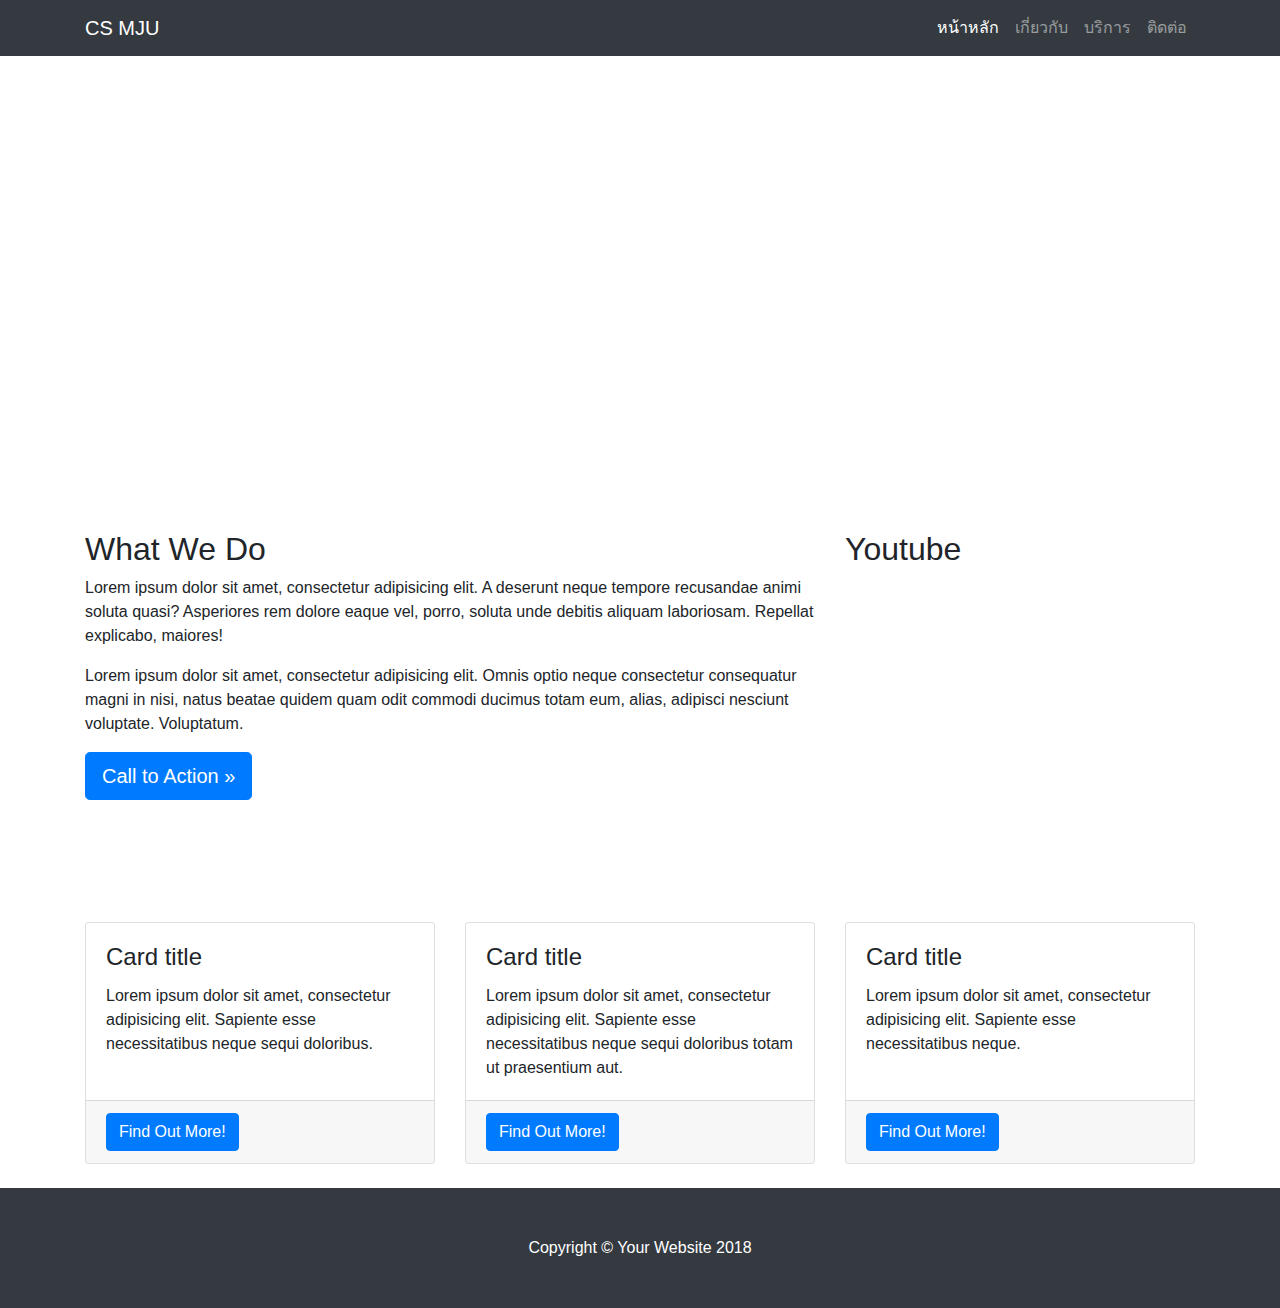
==== index.html @ 9ad95b76 "Commit" ====
<!DOCTYPE html>
<html lang="en">

  <head>

    <meta charset="utf-8">
    <meta name="viewport" content="width=device-width, initial-scale=1, shrink-to-fit=no">
    <meta name="description" content="">
    <meta name="author" content="">

    <title>CS MJU</title>

    <!-- Bootstrap core CSS -->
    <link href="vendor/bootstrap/css/bootstrap.min.css" rel="stylesheet">

    <!-- Custom styles for this template -->
    <link href="css/business-frontpage.css" rel="stylesheet">

  </head>

  <body>

    <!-- Navigation -->
    <nav class="navbar navbar-expand-lg navbar-dark bg-dark fixed-top">
      <div class="container">
        <a class="navbar-brand" href="#">CS MJU</a>
        <button class="navbar-toggler" type="button" data-toggle="collapse" data-target="#navbarResponsive" aria-controls="navbarResponsive" aria-expanded="false" aria-label="Toggle navigation">
          <span class="navbar-toggler-icon"></span>
        </button>
        <div class="collapse navbar-collapse" id="navbarResponsive">
          <ul class="navbar-nav ml-auto">
            <li class="nav-item active">
              <a class="nav-link" href="#">หน้าหลัก
                <span class="sr-only">(current)</span>
              </a>
            </li>
            <li class="nav-item">
              <a class="nav-link" href="#">เกี่ยวกับ</a>
            </li>
            <li class="nav-item">
              <a class="nav-link" href="#">บริการ</a>
            </li>
            <li class="nav-item">
              <a class="nav-link" href="#">ติดต่อ</a>
            </li>
          </ul>
        </div>
      </div>
    </nav>

    <!-- Header with Background Image -->
    <header class="business-header">
      <div class="container">
        <div class="row">
          <div class="col-lg-12">
            <h1 class="display-3 text-center text-white mt-4"></h1>
          </div>
        </div>
      </div>
    </header>

    <!-- Page Content -->
    <div class="container">

      <div class="row">
        <div class="col-sm-8">
          <h2 class="mt-4">What We Do</h2>
          <p>Lorem ipsum dolor sit amet, consectetur adipisicing elit. A deserunt neque tempore recusandae animi soluta quasi? Asperiores rem dolore eaque vel, porro, soluta unde debitis aliquam laboriosam. Repellat explicabo, maiores!</p>
          <p>Lorem ipsum dolor sit amet, consectetur adipisicing elit. Omnis optio neque consectetur consequatur magni in nisi, natus beatae quidem quam odit commodi ducimus totam eum, alias, adipisci nesciunt voluptate. Voluptatum.</p>
          <p>
            <a class="btn btn-primary btn-lg" href="#">Call to Action &raquo;</a>
          </p>
        </div>
        <div class="col-sm-4">
          <h2 class="mt-4">Youtube</h2>
          <iframe width="560" height="315" src="https://www.youtube-nocookie.com/embed/ACyNsWZqoKY?&autoplay=1 " frameborder="0" 
          allow="accelerometer; autoplay; encrypted-media; gyroscope; picture-in-picture" allowfullscreen></iframe>
        </div>
      </div>
      <!-- /.row -->

      <div class="row">
        <div class="col-sm-4 my-4">
          <div class="card">
            <img class="card-img-top" src="http://placehold.it/300x200" alt="">
            <div class="card-body">
              <h4 class="card-title">Card title</h4>
              <p class="card-text">Lorem ipsum dolor sit amet, consectetur adipisicing elit. Sapiente esse necessitatibus neque sequi doloribus.</p>
            </div>
            <div class="card-footer">
              <a href="#" class="btn btn-primary">Find Out More!</a>
            </div>
          </div>
        </div>
        <div class="col-sm-4 my-4">
          <div class="card">
            <img class="card-img-top" src="http://placehold.it/300x200" alt="">
            <div class="card-body">
              <h4 class="card-title">Card title</h4>
              <p class="card-text">Lorem ipsum dolor sit amet, consectetur adipisicing elit. Sapiente esse necessitatibus neque sequi doloribus totam ut praesentium aut.</p>
            </div>
            <div class="card-footer">
              <a href="#" class="btn btn-primary">Find Out More!</a>
            </div>
          </div>
        </div>
        <div class="col-sm-4 my-4">
          <div class="card">
            <img class="card-img-top" src="http://placehold.it/300x200" alt="">
            <div class="card-body">
              <h4 class="card-title">Card title</h4>
              <p class="card-text">Lorem ipsum dolor sit amet, consectetur adipisicing elit. Sapiente esse necessitatibus neque.</p>
            </div>
            <div class="card-footer">
              <a href="#" class="btn btn-primary">Find Out More!</a>
            </div>
          </div>
        </div>

      </div>
      <!-- /.row -->

    </div>
    <!-- /.container -->

    <!-- Footer -->
    <footer class="py-5 bg-dark">
      <div class="container">
        <p class="m-0 text-center text-white">Copyright &copy; Your Website 2018</p>
      </div>
      <!-- /.container -->
    </footer>

    <!-- Bootstrap core JavaScript -->
    <script src="vendor/jquery/jquery.min.js"></script>
    <script src="vendor/bootstrap/js/bootstrap.bundle.min.js"></script>

  </body>

</html>
---- css/business-frontpage.css ----
/*!
 * Start Bootstrap - Busines Frontpage (https://startbootstrap.com/template-overviews/business-frontpage)
 * Copyright 2013-2017 Start Bootstrap
 * Licensed under MIT (https://github.com/BlackrockDigital/startbootstrap-business-frontpage/blob/master/LICENSE)
 */

body {
  padding-top: 54px;
}

@media (min-width: 992px) {
  body {
    padding-top: 56px;
  }
}

.business-header {
  height: 50vh;
  min-height: 300px;
  background: url('../img/Internal_Banner_MS_Computer_Science_1900x400_18.jpg') center center no-repeat scroll;
  -webkit-background-size: cover;
  -moz-background-size: cover;
  background-size: cover;
  -o-background-size: cover;
}

.card {
  height: 100%;
}
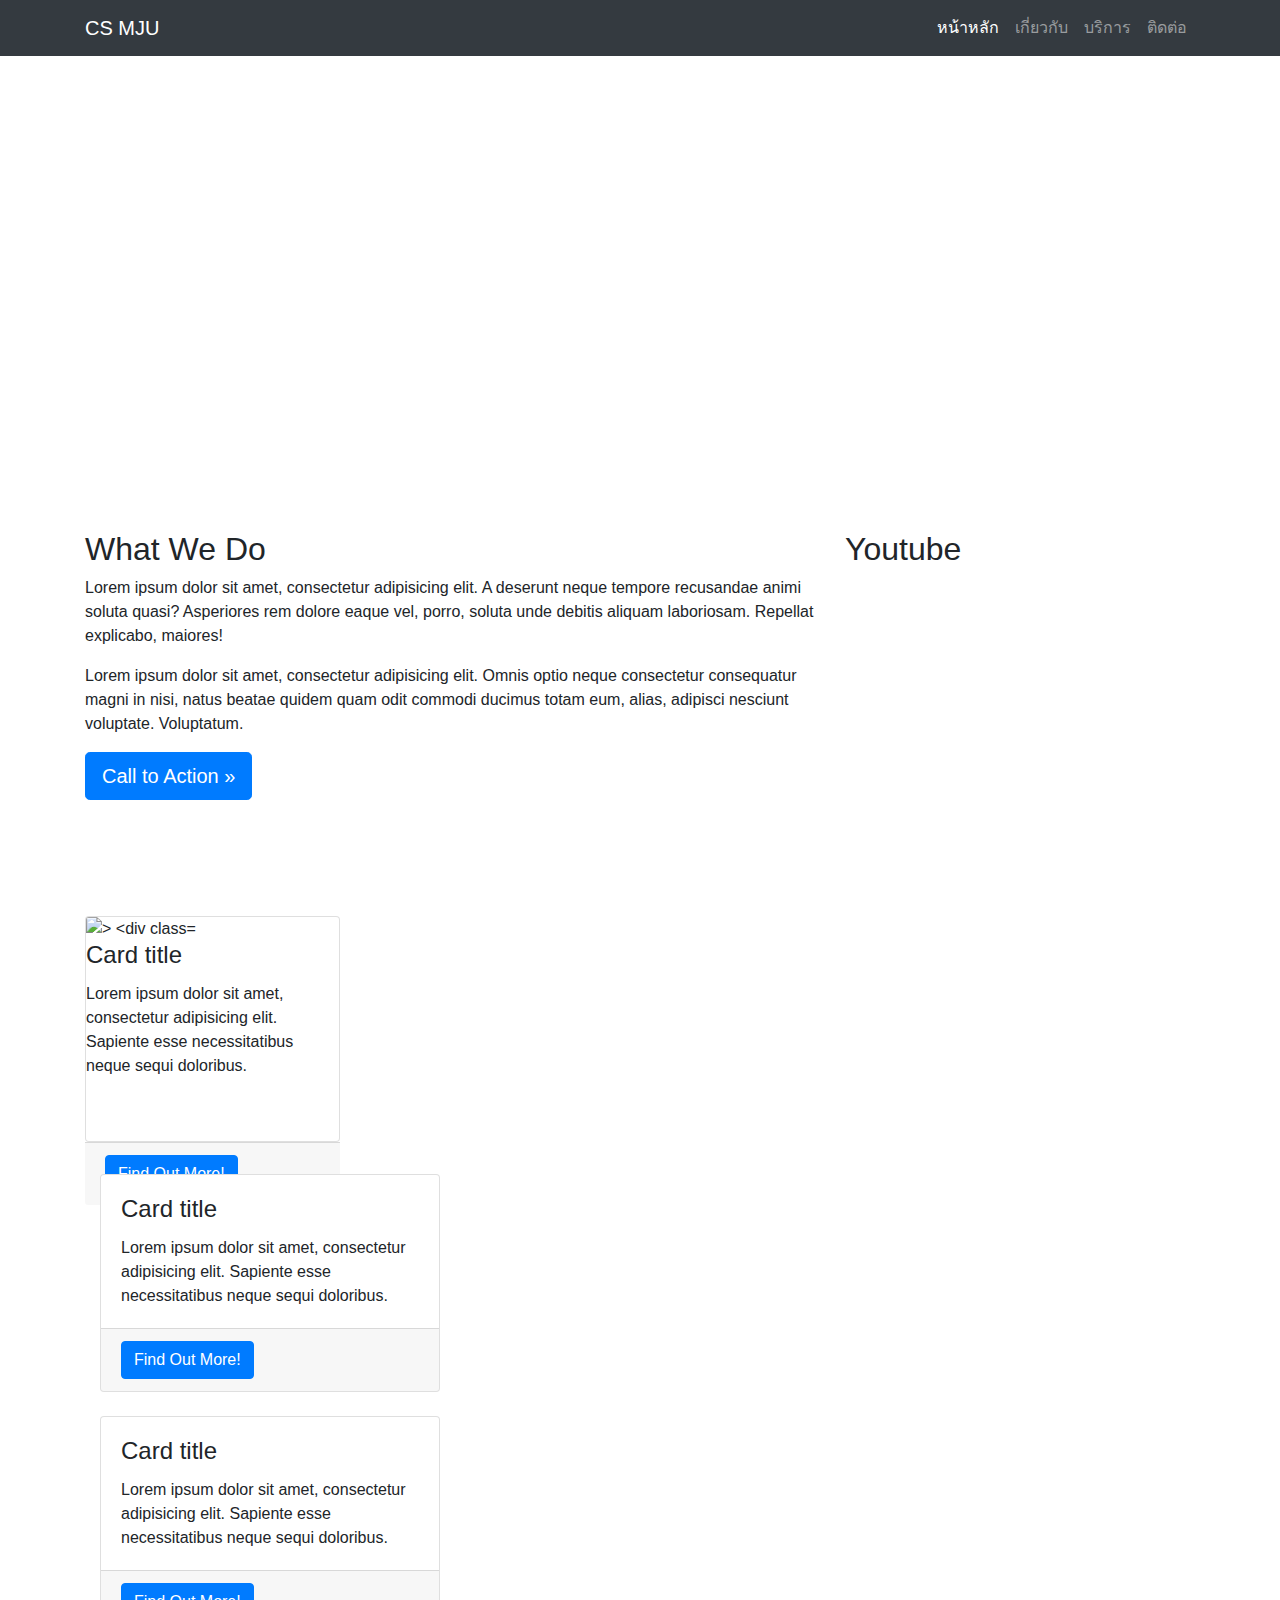
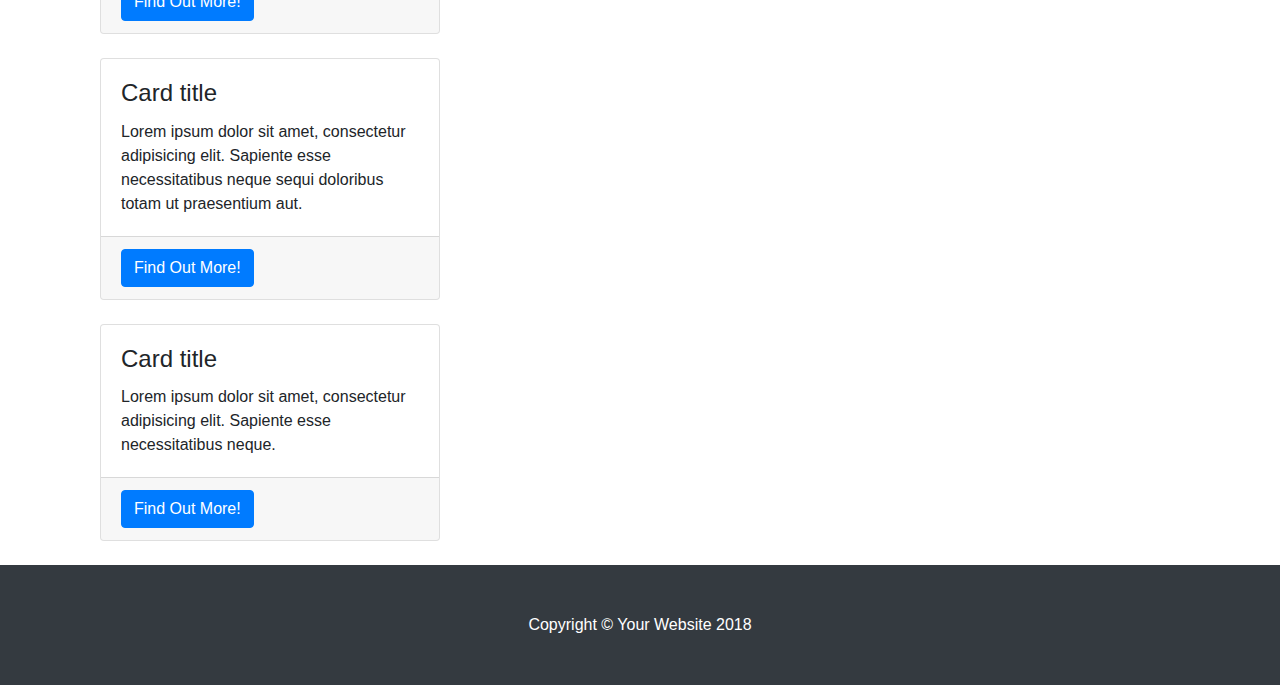
==== commit 0589ace5: "commit" ====
--- a/index.html
+++ b/index.html
@@ -73,13 +73,37 @@
         </div>
         <div class="col-sm-4">
           <h2 class="mt-4">Youtube</h2>
-          <iframe width="560" height="315" src="https://www.youtube-nocookie.com/embed/ACyNsWZqoKY?&autoplay=1 " frameborder="0" 
+          <iframe width="490" height="325" src="https://www.youtube-nocookie.com/embed/ACyNsWZqoKY?&autoplay=1 " frameborder="0" 
           allow="accelerometer; autoplay; encrypted-media; gyroscope; picture-in-picture" allowfullscreen></iframe>
         </div>
       </div>
       <!-- /.row -->
 
       <div class="row">
+        <div class="col-sm-3 my-2">
+          <div class="card">
+            <img class="card-img-top" src="img/15.jpg" alt=">
+            <div class="card-body">
+              <h4 class="card-title">Card title</h4>
+              <p class="card-text">Lorem ipsum dolor sit amet, consectetur adipisicing elit. Sapiente esse necessitatibus neque sequi doloribus.</p>
+            </div>
+            <div class="card-footer">
+              <a href="#" class="btn btn-primary">Find Out More!</a>
+            </div>
+          </div>
+        </div>
+        <div class="col-sm-4 my-4">
+          <div class="card">
+            <img class="card-img-top" src="http://placehold.it/300x200" alt="">
+            <div class="card-body">
+              <h4 class="card-title">Card title</h4>
+              <p class="card-text">Lorem ipsum dolor sit amet, consectetur adipisicing elit. Sapiente esse necessitatibus neque sequi doloribus.</p>
+            </div>
+            <div class="card-footer">
+              <a href="#" class="btn btn-primary">Find Out More!</a>
+            </div>
+          </div>
+        </div>
         <div class="col-sm-4 my-4">
           <div class="card">
             <img class="card-img-top" src="http://placehold.it/300x200" alt="">
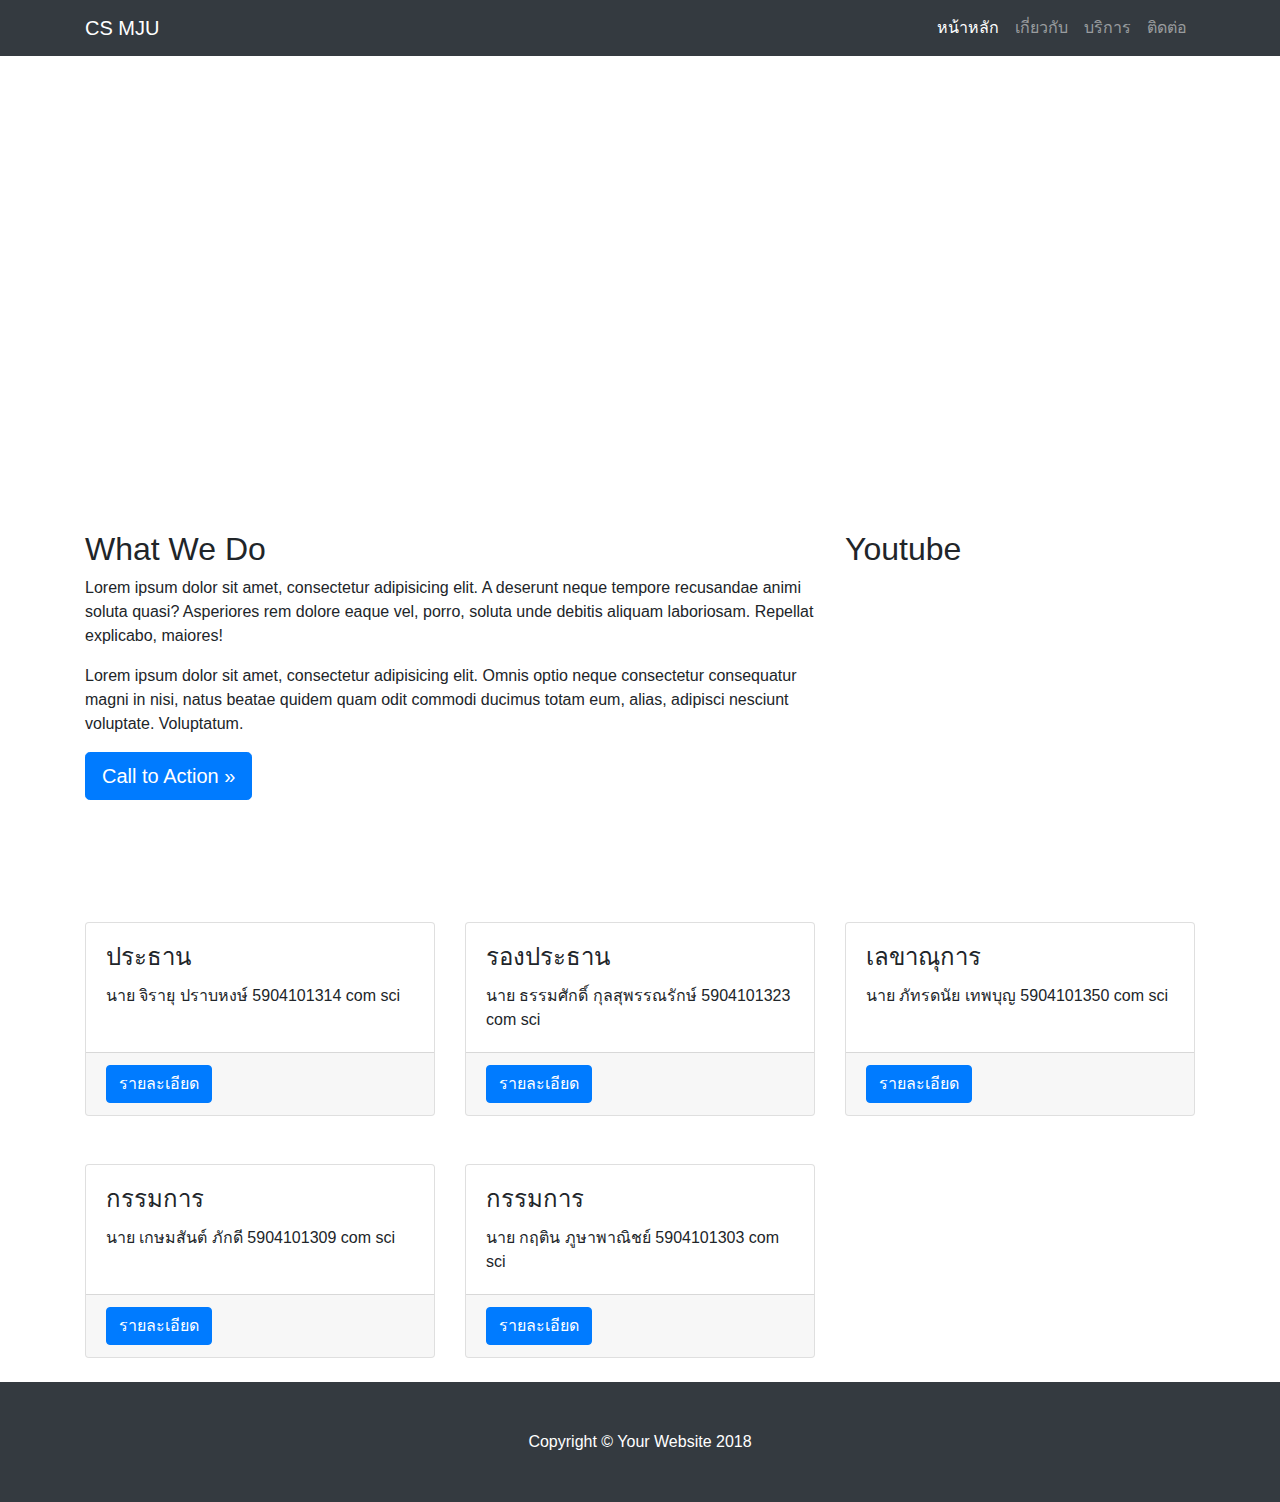
==== commit 50aeba25: "commit" ====
--- a/index.html
+++ b/index.html
@@ -73,70 +73,70 @@
         </div>
         <div class="col-sm-4">
           <h2 class="mt-4">Youtube</h2>
-          <iframe width="490" height="325" src="https://www.youtube-nocookie.com/embed/ACyNsWZqoKY?&autoplay=1 " frameborder="0" 
+          <iframe width="500" height="315" src="https://www.youtube.com/embed/ACyNsWZqoKY" frameborder="0" 
           allow="accelerometer; autoplay; encrypted-media; gyroscope; picture-in-picture" allowfullscreen></iframe>
         </div>
       </div>
       <!-- /.row -->
 
       <div class="row">
-        <div class="col-sm-3 my-2">
+        <div class="col-sm-4 my-4">
           <div class="card">
-            <img class="card-img-top" src="img/15.jpg" alt=">
+            <img class="card-img-top" src="img/15.jpg" alt="">
             <div class="card-body">
-              <h4 class="card-title">Card title</h4>
-              <p class="card-text">Lorem ipsum dolor sit amet, consectetur adipisicing elit. Sapiente esse necessitatibus neque sequi doloribus.</p>
+              <h4 class="card-title">ประธาน</h4>
+              <p class="card-text">นาย จิรายุ ปราบหงษ์ 5904101314 com sci</p>
             </div>
             <div class="card-footer">
-              <a href="#" class="btn btn-primary">Find Out More!</a>
+              <a href="#" class="btn btn-primary">รายละเอียด</a>
             </div>
           </div>
         </div>
         <div class="col-sm-4 my-4">
           <div class="card">
-            <img class="card-img-top" src="http://placehold.it/300x200" alt="">
+            <img class="card-img-top" src="img/14.jpg" alt="">
             <div class="card-body">
-              <h4 class="card-title">Card title</h4>
-              <p class="card-text">Lorem ipsum dolor sit amet, consectetur adipisicing elit. Sapiente esse necessitatibus neque sequi doloribus.</p>
+              <h4 class="card-title">รองประธาน</h4>
+              <p class="card-text">นาย ธรรมศักดิ์ กุลสุพรรณรักษ์ 5904101323 com sci</p>
             </div>
             <div class="card-footer">
-              <a href="#" class="btn btn-primary">Find Out More!</a>
+              <a href="#" class="btn btn-primary">รายละเอียด</a>
             </div>
           </div>
         </div>
         <div class="col-sm-4 my-4">
           <div class="card">
-            <img class="card-img-top" src="http://placehold.it/300x200" alt="">
+            <img class="card-img-top" src="img/12.jpg" alt="">
             <div class="card-body">
-              <h4 class="card-title">Card title</h4>
-              <p class="card-text">Lorem ipsum dolor sit amet, consectetur adipisicing elit. Sapiente esse necessitatibus neque sequi doloribus.</p>
+              <h4 class="card-title">เลขาณุการ</h4>
+              <p class="card-text">นาย ภัทรดนัย เทพบุญ 5904101350 com sci</p>
             </div>
             <div class="card-footer">
-              <a href="#" class="btn btn-primary">Find Out More!</a>
+              <a href="#" class="btn btn-primary">รายละเอียด</a>
             </div>
           </div>
         </div>
         <div class="col-sm-4 my-4">
           <div class="card">
-            <img class="card-img-top" src="http://placehold.it/300x200" alt="">
+            <img class="card-img-top" src="img/13.jpg" alt="">
             <div class="card-body">
-              <h4 class="card-title">Card title</h4>
-              <p class="card-text">Lorem ipsum dolor sit amet, consectetur adipisicing elit. Sapiente esse necessitatibus neque sequi doloribus totam ut praesentium aut.</p>
+              <h4 class="card-title">กรรมการ</h4>
+              <p class="card-text">นาย เกษมสันต์ ภักดี 5904101309 com sci</p>
             </div>
             <div class="card-footer">
-              <a href="#" class="btn btn-primary">Find Out More!</a>
+              <a href="#" class="btn btn-primary">รายละเอียด</a>
             </div>
           </div>
         </div>
         <div class="col-sm-4 my-4">
           <div class="card">
-            <img class="card-img-top" src="http://placehold.it/300x200" alt="">
+            <img class="card-img-top" src="img/16.jpg" alt="">
             <div class="card-body">
-              <h4 class="card-title">Card title</h4>
-              <p class="card-text">Lorem ipsum dolor sit amet, consectetur adipisicing elit. Sapiente esse necessitatibus neque.</p>
+              <h4 class="card-title">กรรมการ</h4>
+              <p class="card-text">นาย กฤติน ภูษาพาณิชย์ 5904101303 com sci</p>
             </div>
             <div class="card-footer">
-              <a href="#" class="btn btn-primary">Find Out More!</a>
+              <a href="#" class="btn btn-primary">รายละเอียด</a>
             </div>
           </div>
         </div>
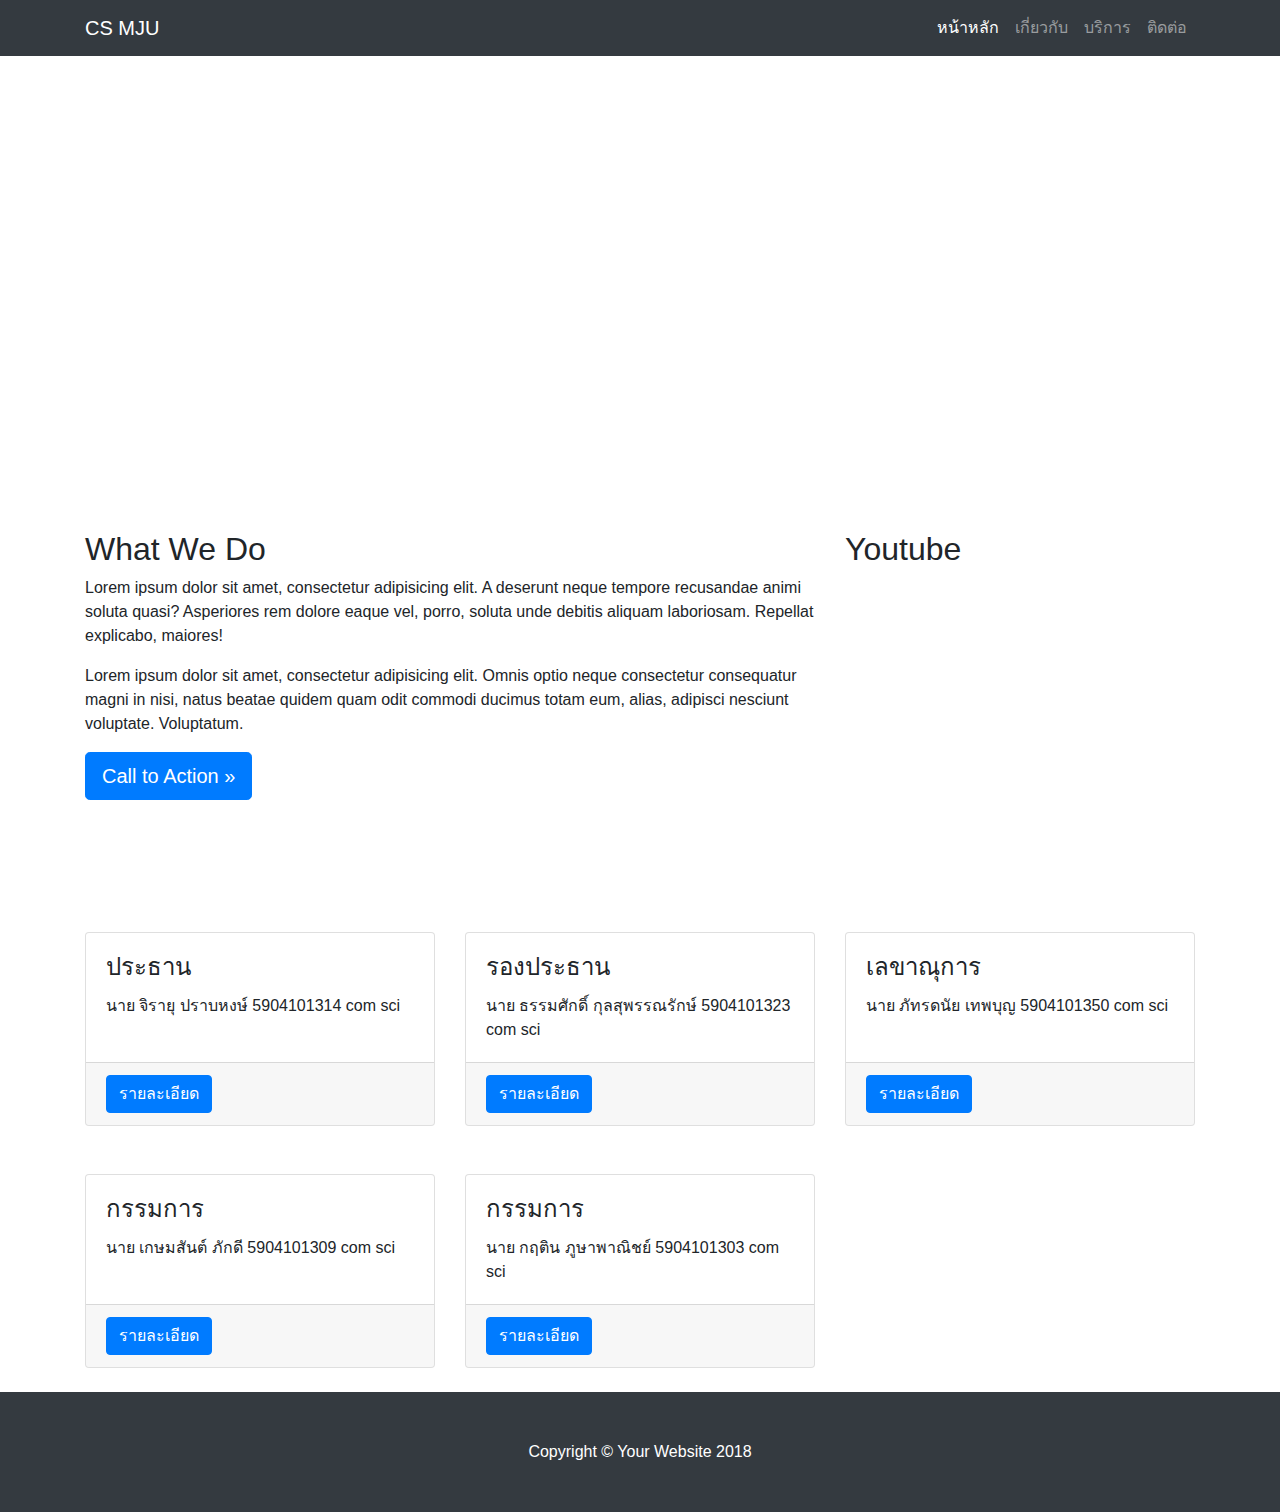
==== commit 302fb5dd: "commit" ====
--- a/index.html
+++ b/index.html
@@ -73,7 +73,7 @@
         </div>
         <div class="col-sm-4">
           <h2 class="mt-4">Youtube</h2>
-          <iframe width="500" height="315" src="https://www.youtube.com/embed/ACyNsWZqoKY" frameborder="0" 
+          <iframe width="490" height="325" src="https://www.youtube.com/embed/ACyNsWZqoKY?&autoplay=1" frameborder="0" 
           allow="accelerometer; autoplay; encrypted-media; gyroscope; picture-in-picture" allowfullscreen></iframe>
         </div>
       </div>
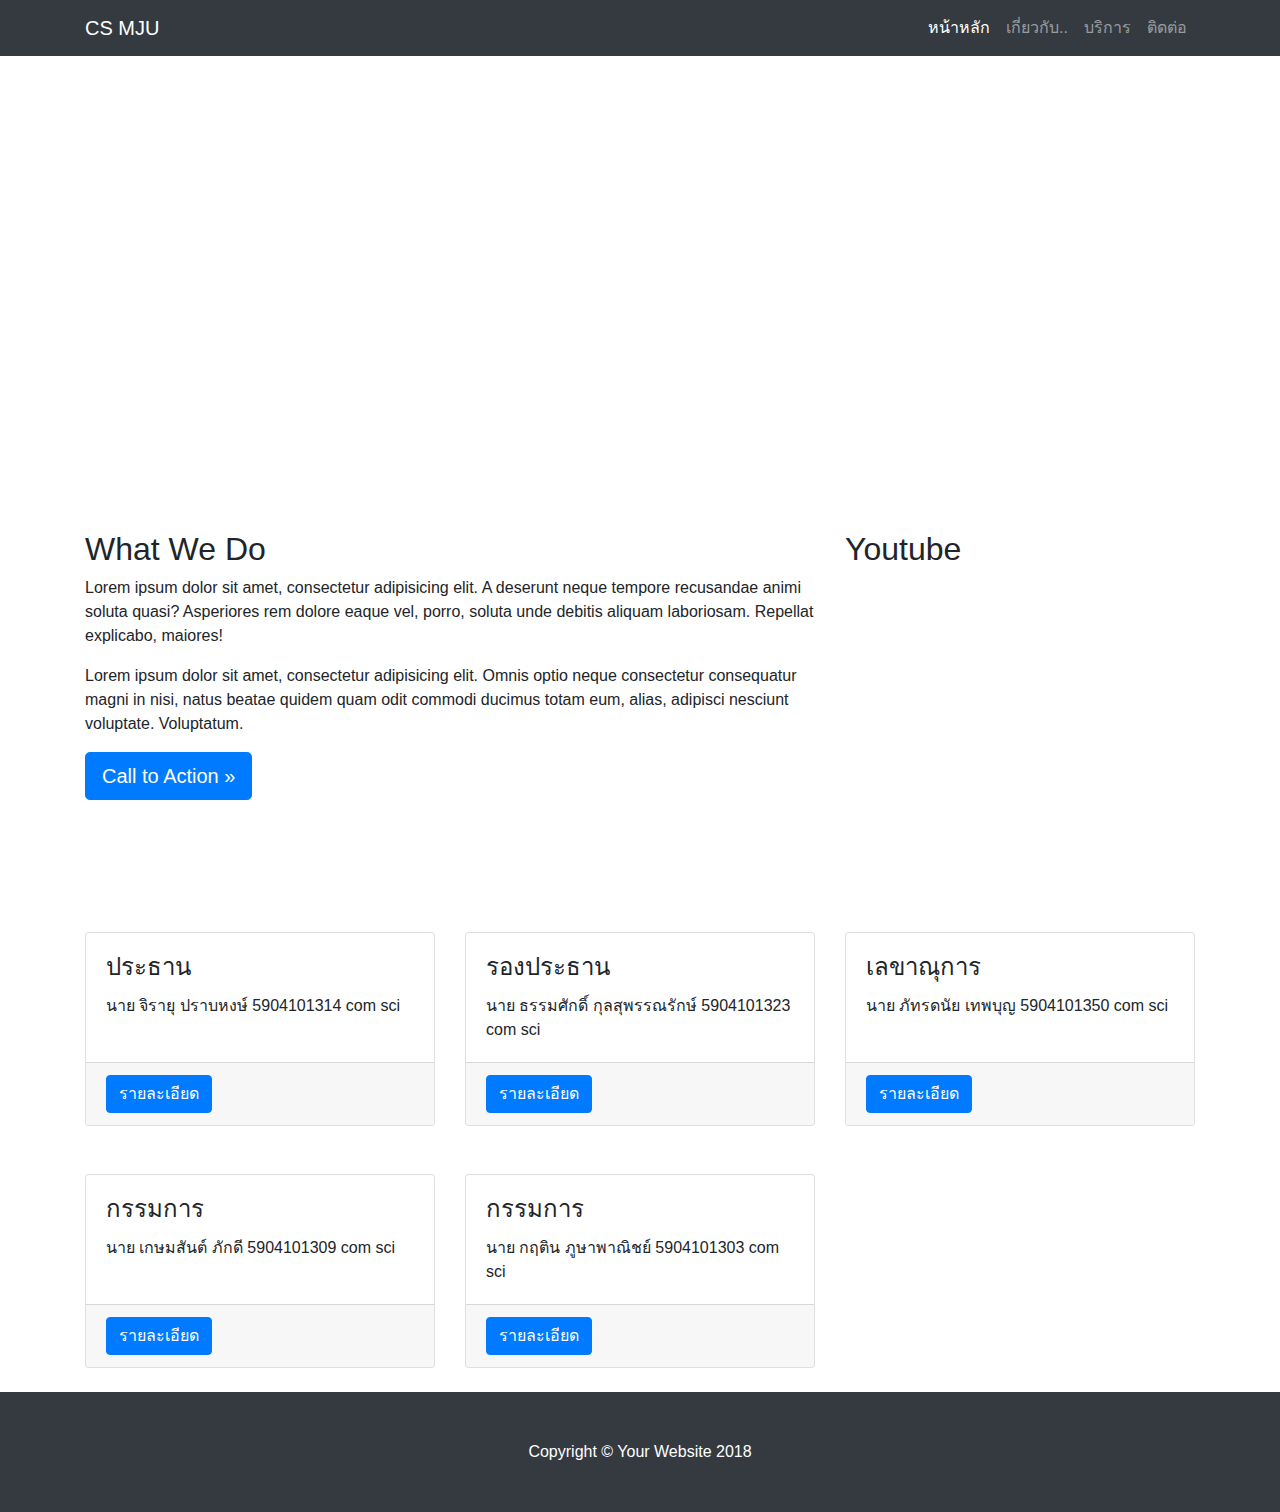
==== commit 19bfdad2: "test" ====
--- a/index.html
+++ b/index.html
@@ -35,7 +35,7 @@
               </a>
             </li>
             <li class="nav-item">
-              <a class="nav-link" href="#">เกี่ยวกับ</a>
+              <a class="nav-link" href="#">เกี่ยวกับ..</a>
             </li>
             <li class="nav-item">
               <a class="nav-link" href="#">บริการ</a>
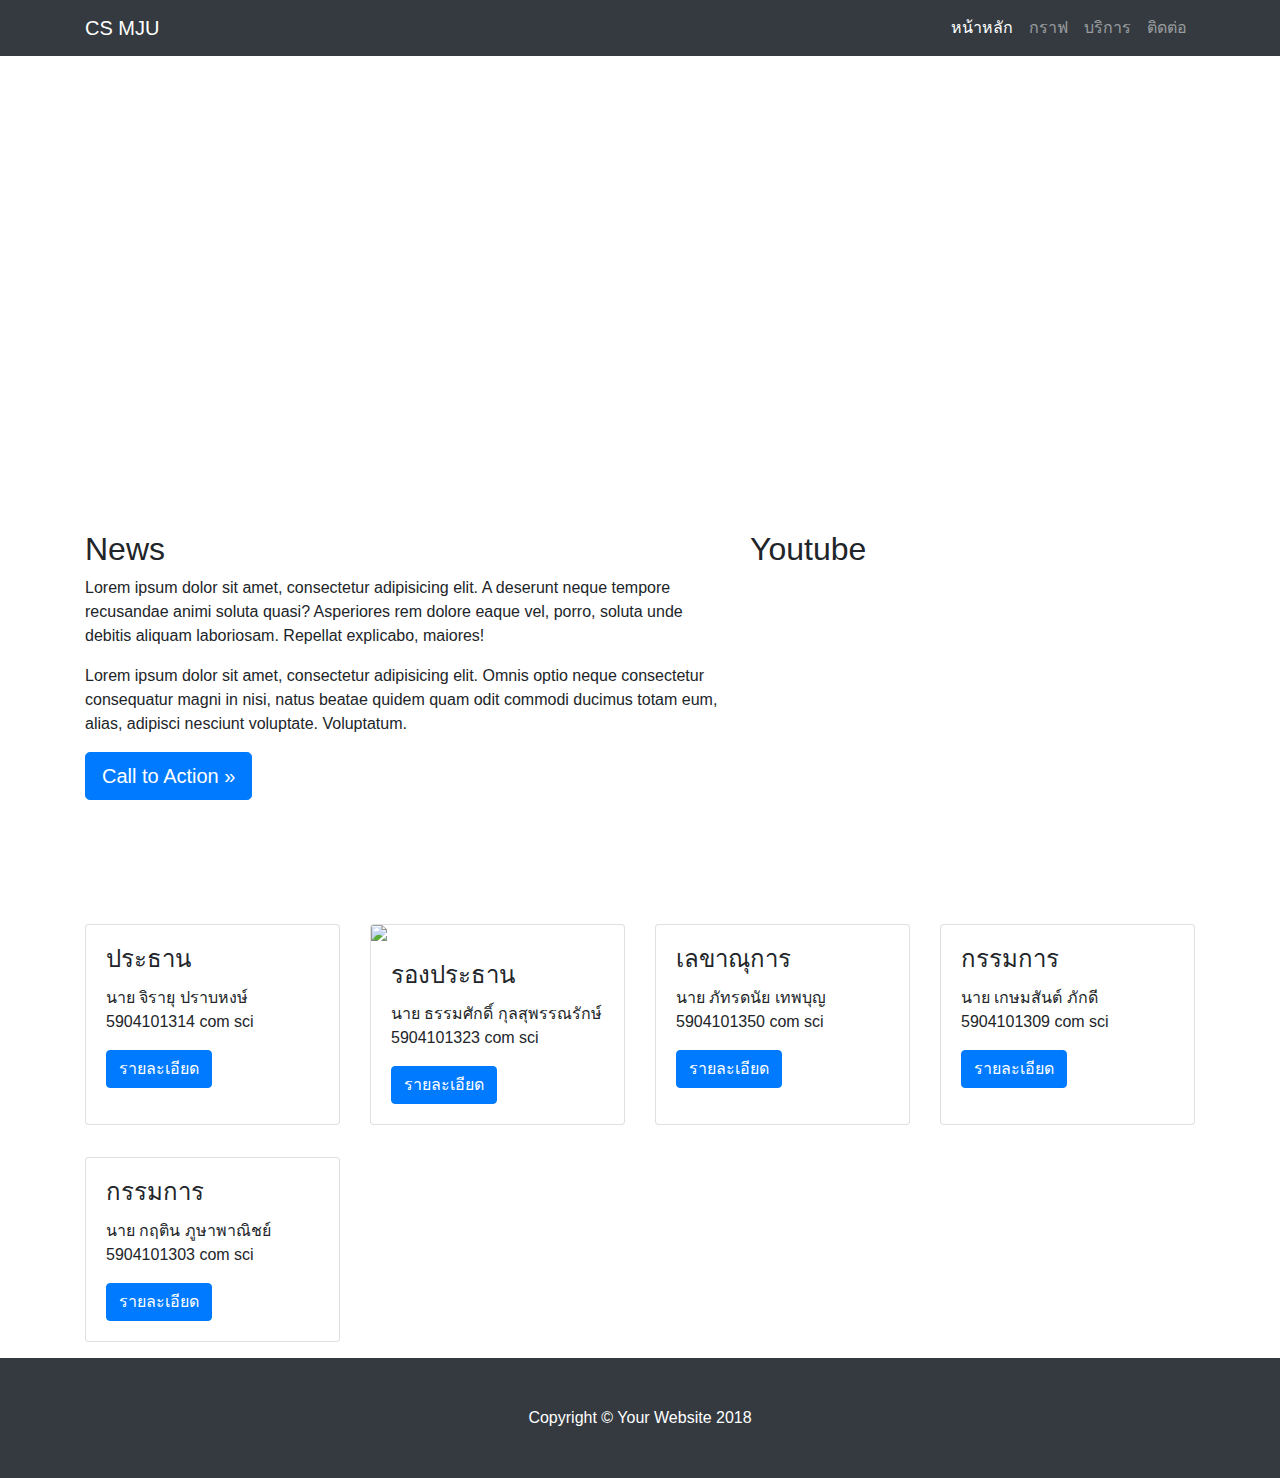
==== commit a2c802c3: "test3" ====
--- a/index.html
+++ b/index.html
@@ -8,7 +8,7 @@
     <meta name="description" content="">
     <meta name="author" content="">
 
-    <title>CS MJU</title>
+    <title>CS MJU446</title>
 
     <!-- Bootstrap core CSS -->
     <link href="vendor/bootstrap/css/bootstrap.min.css" rel="stylesheet">
@@ -30,12 +30,12 @@
         <div class="collapse navbar-collapse" id="navbarResponsive">
           <ul class="navbar-nav ml-auto">
             <li class="nav-item active">
-              <a class="nav-link" href="#">หน้าหลัก
+              <a class="nav-link" href="index.html">หน้าหลัก
                 <span class="sr-only">(current)</span>
               </a>
             </li>
             <li class="nav-item">
-              <a class="nav-link" href="#">เกี่ยวกับ..</a>
+              <a class="nav-link" href="index1.html">กราฟ</a>
             </li>
             <li class="nav-item">
               <a class="nav-link" href="#">บริการ</a>
@@ -63,79 +63,73 @@
     <div class="container">
 
       <div class="row">
-        <div class="col-sm-8">
-          <h2 class="mt-4">What We Do</h2>
+        <div class="col-sm-7">
+          <h2 class="mt-4">News</h2>
           <p>Lorem ipsum dolor sit amet, consectetur adipisicing elit. A deserunt neque tempore recusandae animi soluta quasi? Asperiores rem dolore eaque vel, porro, soluta unde debitis aliquam laboriosam. Repellat explicabo, maiores!</p>
           <p>Lorem ipsum dolor sit amet, consectetur adipisicing elit. Omnis optio neque consectetur consequatur magni in nisi, natus beatae quidem quam odit commodi ducimus totam eum, alias, adipisci nesciunt voluptate. Voluptatum.</p>
           <p>
             <a class="btn btn-primary btn-lg" href="#">Call to Action &raquo;</a>
           </p>
         </div>
-        <div class="col-sm-4">
+        <div class="col-sm-5">
           <h2 class="mt-4">Youtube</h2>
-          <iframe width="490" height="325" src="https://www.youtube.com/embed/ACyNsWZqoKY?&autoplay=1" frameborder="0" 
+          <iframe width="100%" height="325" src="https://www.youtube.com/embed/8f5ZnLWY96k?&autoplay=1" frameborder="0" 
           allow="accelerometer; autoplay; encrypted-media; gyroscope; picture-in-picture" allowfullscreen></iframe>
         </div>
       </div>
       <!-- /.row -->
 
       <div class="row">
-        <div class="col-sm-4 my-4">
+        <div class="col-sm-3 my-3">
           <div class="card">
             <img class="card-img-top" src="img/15.jpg" alt="">
             <div class="card-body">
               <h4 class="card-title">ประธาน</h4>
               <p class="card-text">นาย จิรายุ ปราบหงษ์ 5904101314 com sci</p>
-            </div>
-            <div class="card-footer">
+            
               <a href="#" class="btn btn-primary">รายละเอียด</a>
             </div>
           </div>
         </div>
-        <div class="col-sm-4 my-4">
+        <div class="col-sm-3 my-3">
           <div class="card">
-            <img class="card-img-top" src="img/14.jpg" alt="">
+            <img class="card-img-top" src="img/14.jpg">
             <div class="card-body">
               <h4 class="card-title">รองประธาน</h4>
               <p class="card-text">นาย ธรรมศักดิ์ กุลสุพรรณรักษ์ 5904101323 com sci</p>
-            </div>
-            <div class="card-footer">
               <a href="#" class="btn btn-primary">รายละเอียด</a>
             </div>
           </div>
         </div>
-        <div class="col-sm-4 my-4">
+        <div class="col-sm-3 my-3">
           <div class="card">
             <img class="card-img-top" src="img/12.jpg" alt="">
             <div class="card-body">
               <h4 class="card-title">เลขาณุการ</h4>
               <p class="card-text">นาย ภัทรดนัย เทพบุญ 5904101350 com sci</p>
-            </div>
-            <div class="card-footer">
+           
               <a href="#" class="btn btn-primary">รายละเอียด</a>
             </div>
           </div>
         </div>
-        <div class="col-sm-4 my-4">
+        <div class="col-sm-3 my-3">
           <div class="card">
             <img class="card-img-top" src="img/13.jpg" alt="">
             <div class="card-body">
               <h4 class="card-title">กรรมการ</h4>
               <p class="card-text">นาย เกษมสันต์ ภักดี 5904101309 com sci</p>
-            </div>
-            <div class="card-footer">
+           
               <a href="#" class="btn btn-primary">รายละเอียด</a>
             </div>
           </div>
         </div>
-        <div class="col-sm-4 my-4">
+        <div class="col-sm-3 my-3">
           <div class="card">
             <img class="card-img-top" src="img/16.jpg" alt="">
             <div class="card-body">
               <h4 class="card-title">กรรมการ</h4>
               <p class="card-text">นาย กฤติน ภูษาพาณิชย์ 5904101303 com sci</p>
-            </div>
-            <div class="card-footer">
+          
               <a href="#" class="btn btn-primary">รายละเอียด</a>
             </div>
           </div>
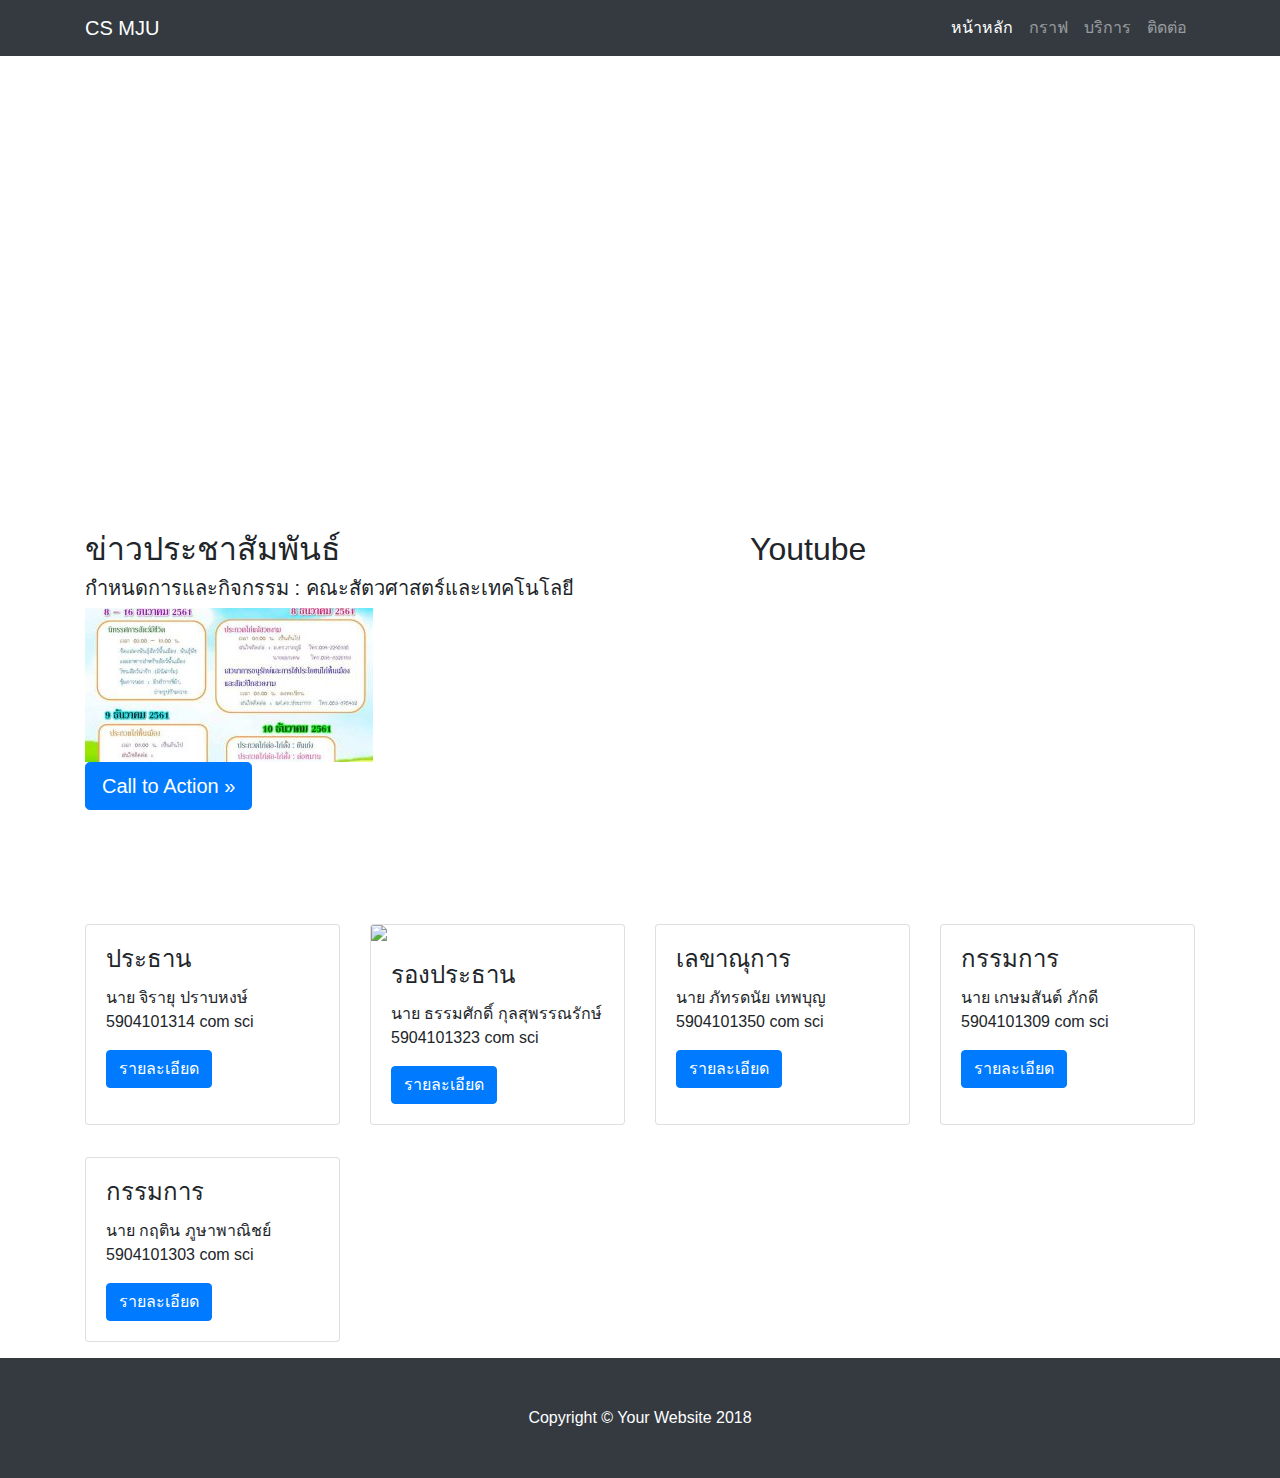
==== commit 3e5e7da5: "ข่าวนะจ๊ะ" ====
--- a/index.html
+++ b/index.html
@@ -64,9 +64,9 @@
 
       <div class="row">
         <div class="col-sm-7">
-          <h2 class="mt-4">News</h2>
-          <p>Lorem ipsum dolor sit amet, consectetur adipisicing elit. A deserunt neque tempore recusandae animi soluta quasi? Asperiores rem dolore eaque vel, porro, soluta unde debitis aliquam laboriosam. Repellat explicabo, maiores!</p>
-          <p>Lorem ipsum dolor sit amet, consectetur adipisicing elit. Omnis optio neque consectetur consequatur magni in nisi, natus beatae quidem quam odit commodi ducimus totam eum, alias, adipisci nesciunt voluptate. Voluptatum.</p>
+          <h2 class="mt-4">ข่าวประชาสัมพันธ์</h2>
+          <h5>กำหนดการและกิจกรรม : คณะสัตวศาสตร์และเทคโนโลยี</h5>
+          <img src="img/1.jpg" alt="">
           <p>
             <a class="btn btn-primary btn-lg" href="#">Call to Action &raquo;</a>
           </p>
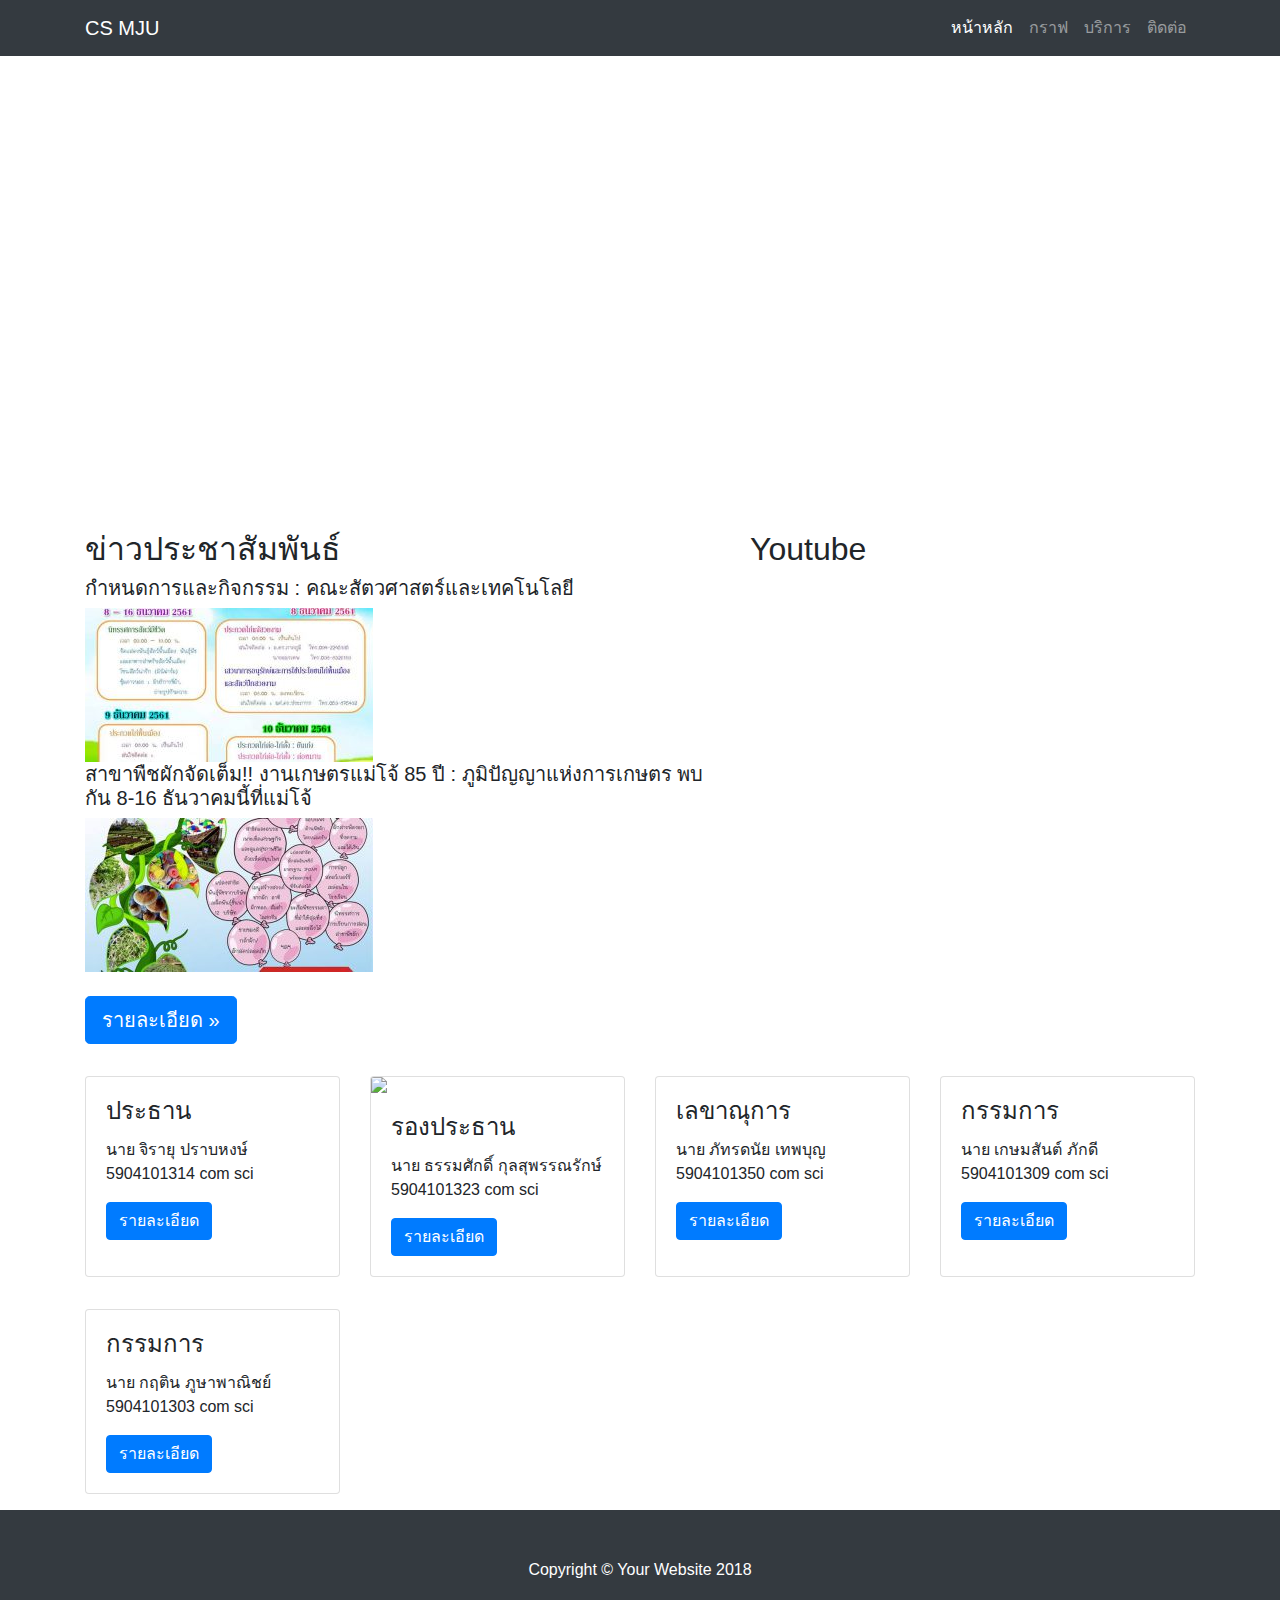
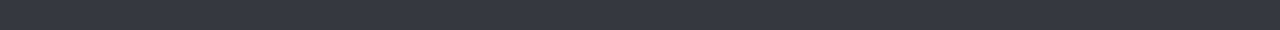
==== commit 7431438d: "ใหม่สมบูรณ์" ====
--- a/index.html
+++ b/index.html
@@ -67,8 +67,12 @@
           <h2 class="mt-4">ข่าวประชาสัมพันธ์</h2>
           <h5>กำหนดการและกิจกรรม : คณะสัตวศาสตร์และเทคโนโลยี</h5>
           <img src="img/1.jpg" alt="">
+          <br>
+          <h5>สาขาพืชผักจัดเต็ม!! งานเกษตรแม่โจ้​ 85​ ​ปี​ : ภูมิปัญญาแห่งการเกษตร พบกัน​ 8-16​ ธันวาคมนี้ที่แม่โจ้</h5>
+          <img src="img/2.jpg" alt="">
+          <br><br>
           <p>
-            <a class="btn btn-primary btn-lg" href="#">Call to Action &raquo;</a>
+            <a class="btn btn-primary btn-lg" href="#">รายละเอียด &raquo;</a>
           </p>
         </div>
         <div class="col-sm-5">
